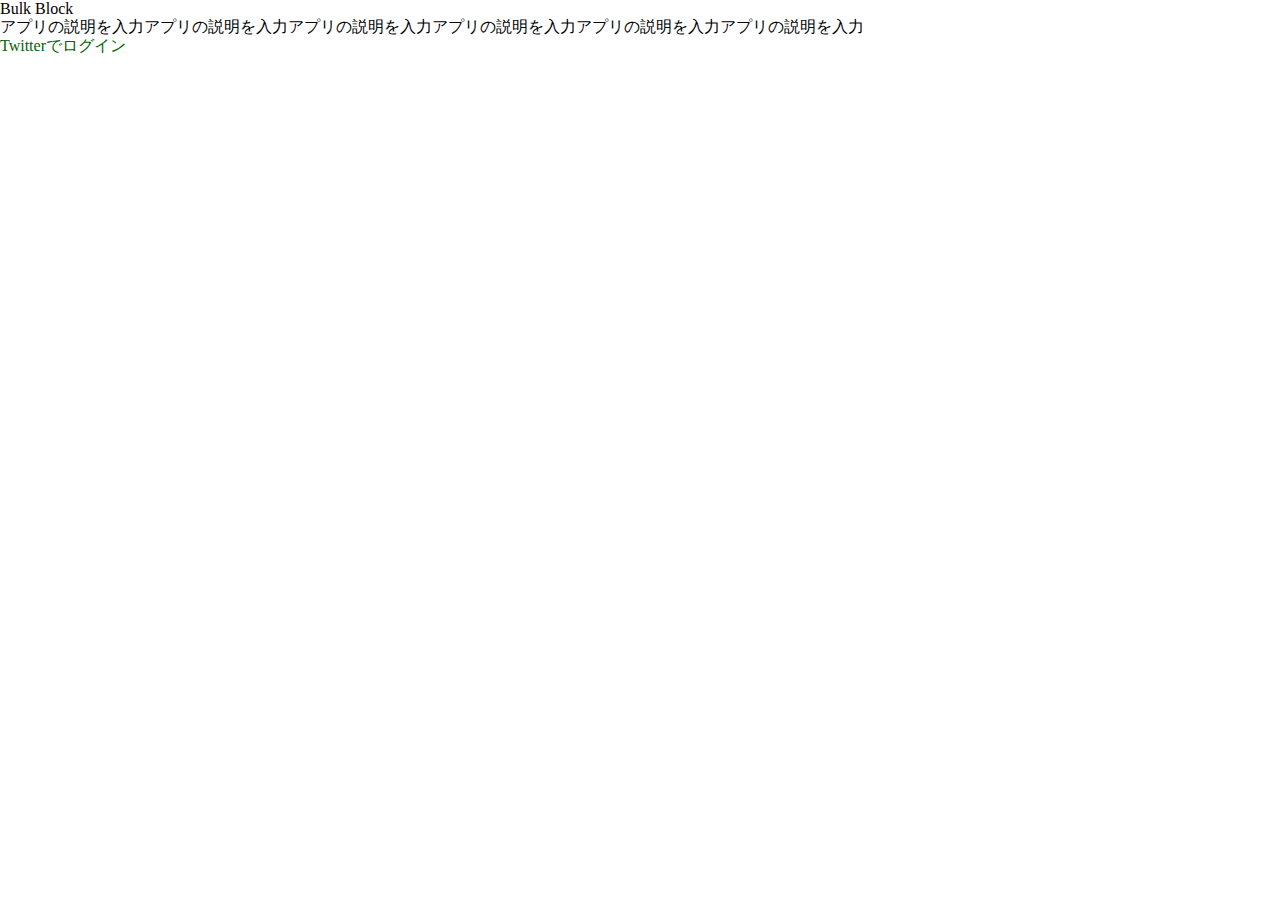
==== templates/index.html @ 06a09234 "use html from hakunagi/bulkblock-frontend" ====
<!DOCTYPE html>
<html lang="ja">

<head>
  <meta charset="UTF-8">
  <meta http-equiv="X-UA-Compatible" content="IE=edge">
  <meta name="viewport" content="width=device-width,initial-scale=1.0,user-scalable=no">

  <title>Bulk Block</title>
  <!-- <meta property="og:title" content="">
  <meta name="description" content="">
  <meta property="og:description" content="">
  <meta property="og:image" content="./">
  <meta property="og:locale" content="ja_JP">
  <meta property="og:type" content="website">
  <meta property="og:url" content="https://">
  <link rel="canonical" href="https://">
  <meta name="twitter:card" content="summary">
  <link rel="icon" href="./favicon.ico">
  <meta name="theme-color" content="#ffffff"> -->

  
  <script type="module" crossorigin src="/assets/index.021934d1.js"></script>
  <link rel="modulepreload" href="/assets/vendor.22bd04f5.js">
  <link rel="stylesheet" href="/assets/index.aea3f751.css">
</head>

<body>
  <div id="app"></div>
</body>

</html>
---- assets/index.aea3f751.css ----
/*! destyle.css v3.0.2 | MIT License | https://github.com/nicolas-cusan/destyle.css */*,:before,:after{box-sizing:border-box;border-style:solid;border-width:0}html{line-height:1.15;-webkit-text-size-adjust:100%;-webkit-tap-highlight-color:transparent}body{margin:0}main{display:block}p,table,blockquote,address,pre,iframe,form,figure,dl{margin:0}h1,h2,h3,h4,h5,h6{font-size:inherit;font-weight:inherit;margin:0}ul,ol{margin:0;padding:0;list-style:none}dt{font-weight:700}dd{margin-left:0}hr{box-sizing:content-box;height:0;overflow:visible;border-top-width:1px;margin:0;clear:both;color:inherit}pre{font-family:monospace,monospace;font-size:inherit}address{font-style:inherit}a{background-color:transparent;text-decoration:none;color:inherit}abbr[title]{text-decoration:underline dotted}b,strong{font-weight:bolder}code,kbd,samp{font-family:monospace,monospace;font-size:inherit}small{font-size:80%}sub,sup{font-size:75%;line-height:0;position:relative;vertical-align:baseline}sub{bottom:-.25em}sup{top:-.5em}svg,img,embed,object,iframe{vertical-align:bottom}button,input,optgroup,select,textarea{-webkit-appearance:none;appearance:none;vertical-align:middle;color:inherit;font:inherit;background:transparent;padding:0;margin:0;border-radius:0;text-align:inherit;text-transform:inherit}[type=checkbox]{-webkit-appearance:checkbox;appearance:checkbox}[type=radio]{-webkit-appearance:radio;appearance:radio}button,[type=button],[type=reset],[type=submit]{cursor:pointer}button:disabled,[type=button]:disabled,[type=reset]:disabled,[type=submit]:disabled{cursor:default}:-moz-focusring{outline:auto}select:disabled{opacity:inherit}option{padding:0}fieldset{margin:0;padding:0;min-width:0}legend{padding:0}progress{vertical-align:baseline}textarea{overflow:auto}[type=number]::-webkit-inner-spin-button,[type=number]::-webkit-outer-spin-button{height:auto}[type=search]{outline-offset:-2px}[type=search]::-webkit-search-decoration{-webkit-appearance:none}::-webkit-file-upload-button{-webkit-appearance:button;font:inherit}label[for]{cursor:pointer}details{display:block}summary{display:list-item}[contenteditable]:focus{outline:auto}table{border-color:inherit;border-collapse:collapse}caption{text-align:left}td,th{vertical-align:top;padding:0}th{text-align:left;font-weight:700}html,body,#app{width:100%;height:100%}#app{display:grid;grid-template:"h" auto "m" 1fr "f" auto}#app>header{grid-area:h}#app>main{grid-area:m}#app>main label{display:block}#app>footer{grid-area:f}input[type=search]{border:4px solid darkgreen;padding:.5em;border-radius:1000px}button{color:#fff;background-color:#006400;padding:.5em;border-radius:1000px}button:disabled{background-color:gray}.description{font-size:.7em}a{color:#006400}
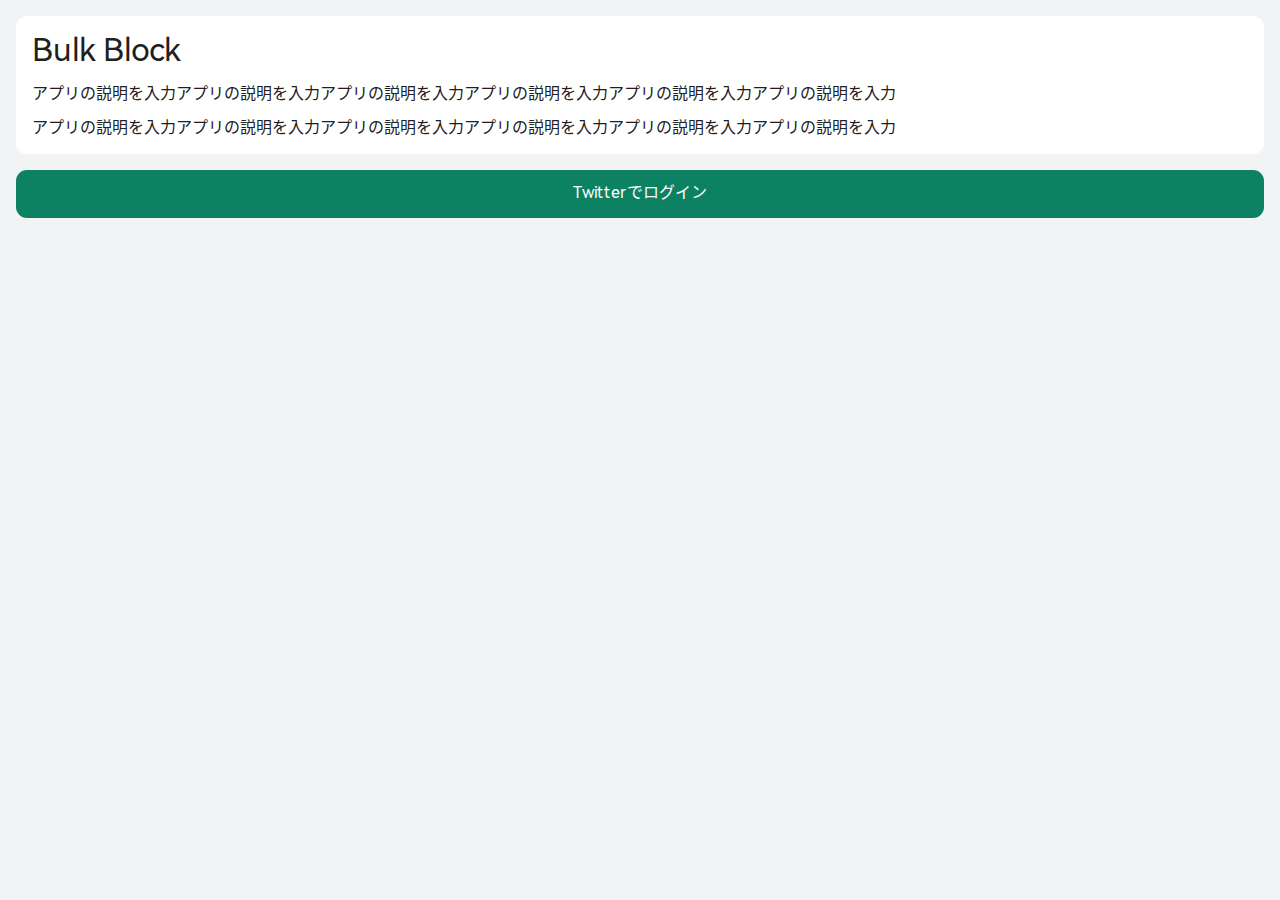
==== commit bdcf2a49: "update html/css from hakunagi" ====
--- a/templates/index.html
+++ b/templates/index.html
@@ -20,9 +20,9 @@
   <meta name="theme-color" content="#ffffff"> -->
 
   
-  <script type="module" crossorigin src="/assets/index.021934d1.js"></script>
-  <link rel="modulepreload" href="/assets/vendor.22bd04f5.js">
-  <link rel="stylesheet" href="/assets/index.aea3f751.css">
+  <script type="module" crossorigin src="/assets/index.fc288255.js"></script>
+  <link rel="modulepreload" href="/assets/vendor.ce5b6930.js">
+  <link rel="stylesheet" href="/assets/index.438da0f6.css">
 </head>
 
 <body>
--- a/assets/index.438da0f6.css
+++ b/assets/index.438da0f6.css
@@ -0,0 +1 @@
+/*! destyle.css v3.0.2 | MIT License | https://github.com/nicolas-cusan/destyle.css */*,:before,:after{box-sizing:border-box;border-style:solid;border-width:0}html{line-height:1.15;-webkit-text-size-adjust:100%;-webkit-tap-highlight-color:transparent}body{margin:0}main{display:block}p,table,blockquote,address,pre,iframe,form,figure,dl{margin:0}h1,h2,h3,h4,h5,h6{font-size:inherit;font-weight:inherit;margin:0}ul,ol{margin:0;padding:0;list-style:none}dt{font-weight:700}dd{margin-left:0}hr{box-sizing:content-box;height:0;overflow:visible;border-top-width:1px;margin:0;clear:both;color:inherit}pre{font-family:monospace,monospace;font-size:inherit}address{font-style:inherit}a{background-color:transparent;text-decoration:none;color:inherit}abbr[title]{text-decoration:underline dotted}b,strong{font-weight:bolder}code,kbd,samp{font-family:monospace,monospace;font-size:inherit}small{font-size:80%}sub,sup{font-size:75%;line-height:0;position:relative;vertical-align:baseline}sub{bottom:-.25em}sup{top:-.5em}svg,img,embed,object,iframe{vertical-align:bottom}button,input,optgroup,select,textarea{-webkit-appearance:none;appearance:none;vertical-align:middle;color:inherit;font:inherit;background:transparent;padding:0;margin:0;border-radius:0;text-align:inherit;text-transform:inherit}[type=checkbox]{-webkit-appearance:checkbox;appearance:checkbox}[type=radio]{-webkit-appearance:radio;appearance:radio}button,[type=button],[type=reset],[type=submit]{cursor:pointer}button:disabled,[type=button]:disabled,[type=reset]:disabled,[type=submit]:disabled{cursor:default}:-moz-focusring{outline:auto}select:disabled{opacity:inherit}option{padding:0}fieldset{margin:0;padding:0;min-width:0}legend{padding:0}progress{vertical-align:baseline}textarea{overflow:auto}[type=number]::-webkit-inner-spin-button,[type=number]::-webkit-outer-spin-button{height:auto}[type=search]{outline-offset:-2px}[type=search]::-webkit-search-decoration{-webkit-appearance:none}::-webkit-file-upload-button{-webkit-appearance:button;font:inherit}label[for]{cursor:pointer}details{display:block}summary{display:list-item}[contenteditable]:focus{outline:auto}table{border-color:inherit;border-collapse:collapse}caption{text-align:left}td,th{vertical-align:top;padding:0}th{text-align:left;font-weight:700}@font-face{font-family:HarmonyOS Sans;font-style:normal;font-weight:400;src:local("HarmonyOS Sans"),url(/assets/HarmonyOS_Sans_Regular.868cffcf.woff2) format("woff2");font-display:swap}@font-face{font-family:Noto Sans JP;font-style:normal;font-weight:400;src:local("Noto Sans JP"),url(/assets/NotoSansJP-Regular.2da6af0f.woff2) format("woff2");font-display:swap}@font-face{font-family:Material Icons;font-style:normal;font-weight:400;src:local("Material Icons"),url(/assets/MaterialIconsOutlined-Regular.db9cb73e.woff2) format("woff2");font-display:block}:root{--color-fore: #ffffff;--color-back: #f1f3f5;--color-back-mute: rgba(0, 0, 0, .1);--color-accent: #0c8262;--color-text: #202020;--color-text-mute: #9e9e9e;--color-separate: #00000033;--color-shadow: #20203033;--base-size: 44px;--base-radius: calc(var(--base-size) / 4);scroll-behavior:smooth}:root.dark{--color-fore: #202020;--color-back: #000000;--color-accent: #0c8262;--color-text: #ffffff;--color-text-mute: #9e9e9e}html,body,#app{width:100%;height:100%}body{color:var(--color-text);font-size:16px;font-family:HarmonyOS Sans,Noto Sans JP,sans-serif;background-color:var(--color-back);accent-color:var(--color-accent)}i{font-family:Material Icons;font-weight:400;font-style:normal;display:block;width:calc(var(--base-size) / 2);font-size:calc(var(--base-size) / 2);height:calc(var(--base-size) / 2);line-height:calc(var(--base-size) / 2);user-select:none;text-transform:none;letter-spacing:normal;word-wrap:normal;white-space:nowrap;direction:ltr;-webkit-font-smoothing:antialiased;text-rendering:optimizeLegibility;-moz-osx-font-smoothing:grayscale;font-feature-settings:"liga"}a,button{color:var(--color-accent)}a.block,button.block{display:flex;margin:1rem 0;width:100%;height:3rem;justify-content:center;align-items:center;color:#fff;background-color:var(--color-accent);transition:background-color .3s ease-in-out;border-radius:var(--base-radius)}a.block:disabled,button.block:disabled{background-color:var(--color-back-mute)}#guest>div{padding:1rem;background-color:var(--color-fore);border-radius:var(--base-radius)}#guest>div>h1{font-size:2em}#guest>div>p{text-align:justify;margin-top:1rem}#app{display:grid;grid-template:"h" auto "m" 1fr}#app>header{grid-area:h;padding:0 1rem;height:50px;display:flex;justify-content:space-between;align-items:center}#app>main{grid-area:m;margin:1rem}#app>main>.search_box{margin-top:1rem}#app>footer{grid-area:f}.users_count{height:2rem;text-align:center}.users_count>span{font-size:2rem}.search_box{display:grid;width:100%;height:3rem;grid-template-columns:1fr 2.5rem}.search_box>input[type=search]{height:3rem;padding:0 1rem;background-color:var(--color-fore);border-radius:var(--base-radius) 0 0 var(--base-radius)}.search_box>button{margin:0;display:flex;justify-content:center;align-items:center;color:#fff;background-color:var(--color-accent);transition:background-color .3s ease-in-out;border-radius:0 var(--base-radius) var(--base-radius) 0}.search_box>button:disabled{background-color:var(--color-back-mute)}.users_container{padding:1rem 1rem 0;background-color:var(--color-fore);border-radius:var(--base-radius)}.users_container>header{display:flex;justify-content:space-between;padding-bottom:1rem;border-bottom:1px solid var(--color-separate)}.users_container>label{padding:1rem 0;display:grid;grid-template:"p . c" auto "p . c" 1fr/var(--base-size) 1fr;gap:.5rem;position:relative}.users_container>label+label:before{content:"";position:absolute;top:-.5px;right:0;height:1px;width:calc(100% - (var(--base-size) + .5rem));background-color:var(--color-separate);z-index:1}.users_container>label>img{width:100%;height:auto;border-radius:var(--base-radius);grid-area:p}.users_container>label .description{display:-webkit-box;-webkit-line-clamp:3;-webkit-box-orient:vertical;overflow:hidden;font-size:.8em}.users_container>label input[type=checkbox]{grid-area:c}
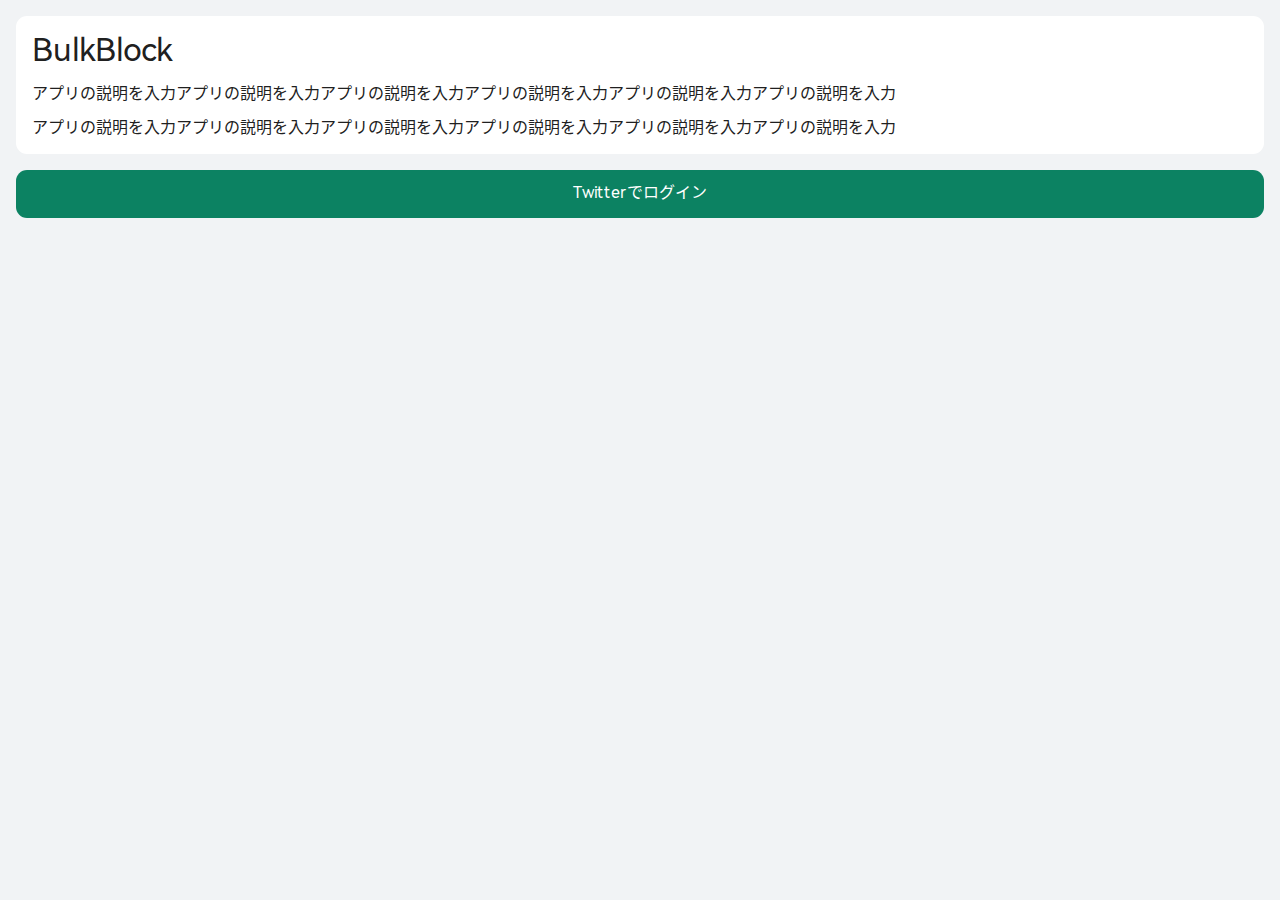
==== commit 37c6e07f: "update html/css/js" ====
--- a/templates/index.html
+++ b/templates/index.html
@@ -20,9 +20,8 @@
   <meta name="theme-color" content="#ffffff"> -->
 
   
-  <script type="module" crossorigin src="/assets/index.fc288255.js"></script>
-  <link rel="modulepreload" href="/assets/vendor.ce5b6930.js">
-  <link rel="stylesheet" href="/assets/index.438da0f6.css">
+  <script type="module" crossorigin src="/assets/index.js"></script>
+  <link rel="stylesheet" href="/assets/index.css">
 </head>
 
 <body>
--- a/assets/index.css
+++ b/assets/index.css
@@ -0,0 +1 @@
+/*! destyle.css v3.0.2 | MIT License | https://github.com/nicolas-cusan/destyle.css */*,:before,:after{box-sizing:border-box;border-style:solid;border-width:0}html{line-height:1.15;-webkit-text-size-adjust:100%;-webkit-tap-highlight-color:transparent}body{margin:0}main{display:block}p,table,blockquote,address,pre,iframe,form,figure,dl{margin:0}h1,h2,h3,h4,h5,h6{font-size:inherit;font-weight:inherit;margin:0}ul,ol{margin:0;padding:0;list-style:none}dt{font-weight:700}dd{margin-left:0}hr{box-sizing:content-box;height:0;overflow:visible;border-top-width:1px;margin:0;clear:both;color:inherit}pre{font-family:monospace,monospace;font-size:inherit}address{font-style:inherit}a{background-color:transparent;text-decoration:none;color:inherit}abbr[title]{text-decoration:underline dotted}b,strong{font-weight:bolder}code,kbd,samp{font-family:monospace,monospace;font-size:inherit}small{font-size:80%}sub,sup{font-size:75%;line-height:0;position:relative;vertical-align:baseline}sub{bottom:-.25em}sup{top:-.5em}svg,img,embed,object,iframe{vertical-align:bottom}button,input,optgroup,select,textarea{-webkit-appearance:none;appearance:none;vertical-align:middle;color:inherit;font:inherit;background:transparent;padding:0;margin:0;border-radius:0;text-align:inherit;text-transform:inherit}[type=checkbox]{-webkit-appearance:checkbox;appearance:checkbox}[type=radio]{-webkit-appearance:radio;appearance:radio}button,[type=button],[type=reset],[type=submit]{cursor:pointer}button:disabled,[type=button]:disabled,[type=reset]:disabled,[type=submit]:disabled{cursor:default}:-moz-focusring{outline:auto}select:disabled{opacity:inherit}option{padding:0}fieldset{margin:0;padding:0;min-width:0}legend{padding:0}progress{vertical-align:baseline}textarea{overflow:auto}[type=number]::-webkit-inner-spin-button,[type=number]::-webkit-outer-spin-button{height:auto}[type=search]{outline-offset:-2px}[type=search]::-webkit-search-decoration{-webkit-appearance:none}::-webkit-file-upload-button{-webkit-appearance:button;font:inherit}label[for]{cursor:pointer}details{display:block}summary{display:list-item}[contenteditable]:focus{outline:auto}table{border-color:inherit;border-collapse:collapse}caption{text-align:left}td,th{vertical-align:top;padding:0}th{text-align:left;font-weight:700}@font-face{font-family:HarmonyOS Sans;font-style:normal;font-weight:400;src:local("HarmonyOS Sans"),url(/assets/HarmonyOS_Sans_Regular.woff2) format("woff2");font-display:swap}@font-face{font-family:Noto Sans JP;font-style:normal;font-weight:400;src:local("Noto Sans JP"),url(/assets/NotoSansJP-Regular.woff2) format("woff2");font-display:swap}@font-face{font-family:Material Icons;font-style:normal;font-weight:400;src:local("Material Icons"),url(/assets/MaterialIcons-Regular.woff2) format("woff2");font-display:block}:root{--color-fore: #ffffff;--color-back: #f1f3f5;--color-back-mute: rgba(0, 0, 0, .1);--color-accent: #0c8262;--color-text: #202020;--color-text-mute: #9e9e9e;--color-separate: #00000033;--color-shadow: #20203033;--base-size: 44px;--base-radius: calc(var(--base-size) / 4);scroll-behavior:smooth}:root.dark{--color-fore: #202020;--color-back: #000000;--color-accent: #0c8262;--color-text: #ffffff;--color-text-mute: #9e9e9e}::-webkit-scrollbar{width:8px}::-webkit-scrollbar-track{background:var(--color-back)}::-webkit-scrollbar-thumb{background:var(--color-separate)}html,body,#app{width:100%;height:100%}body{color:var(--color-text);font-size:16px;font-family:HarmonyOS Sans,Noto Sans JP,sans-serif;background-color:var(--color-back);accent-color:var(--color-accent)}i{font-family:Material Icons;font-weight:400;font-style:normal;display:block;width:calc(var(--base-size) / 2);font-size:calc(var(--base-size) / 2);height:calc(var(--base-size) / 2);line-height:calc(var(--base-size) / 2);user-select:none;text-transform:none;letter-spacing:normal;word-wrap:normal;white-space:nowrap;direction:ltr;-webkit-font-smoothing:antialiased;text-rendering:optimizeLegibility;-moz-osx-font-smoothing:grayscale;font-feature-settings:"liga"}a,button{color:var(--color-accent)}a.block,button.block{display:flex;margin:1rem 0;width:100%;height:3rem;justify-content:center;align-items:center;color:#fff;background-color:var(--color-accent);transition:background-color .3s ease-in-out;border-radius:var(--base-radius)}a.block:disabled,button.block:disabled{background-color:var(--color-back-mute)}#guest>div{padding:1rem;background-color:var(--color-fore);border-radius:var(--base-radius)}#guest>div>h1{font-size:2em}#guest>div>p{text-align:justify;margin-top:1rem}#app{display:grid;grid-template:"h" auto "m" 1fr "f" auto}@media screen and (min-width: 1500px){#app{grid-template:"h i" auto "m i" 1fr "f i" auto/1200px 1fr}}#app>header{grid-area:h;height:56px}#app>header>h1{display:none}#app>header>iframe{grid-area:i;width:100%;height:100%}#app>main{grid-area:m;margin:1rem}#app>main>.search_box{margin-top:1rem}#app>footer{grid-area:f;height:56px}#app>footer>iframe{width:100%;height:100%}#app>iframe{display:none}@media screen and (min-width: 1500px){#app>iframe{display:block;grid-area:i;width:100%;height:100%}}.users_count{height:2rem;text-align:center}.users_count>span{font-size:2rem}.search_box{display:grid;width:100%;height:3rem;grid-template-columns:1fr 3rem}.search_box>input[type=search]{height:3rem;padding:0 1rem;background-color:var(--color-fore);border-radius:var(--base-radius) 0 0 var(--base-radius)}.search_box>button{margin:0;display:flex;justify-content:center;align-items:center;color:#fff;background-color:var(--color-accent);transition:background-color .3s ease-in-out;border-radius:0 var(--base-radius) var(--base-radius) 0}.search_box>button:disabled{background-color:var(--color-back-mute)}.sticky_container>.top_cover{padding:1rem 0;background-color:var(--color-back);position:sticky;top:0;z-index:1}.sticky_container>.top_cover>button{margin:0}.users_container{margin-bottom:1rem;border-radius:var(--base-radius);background-image:linear-gradient(to bottom,transparent,transparent 7rem,var(--color-fore) 7rem);background-attachment:fixed}.users_container>header{display:flex;justify-content:space-between;align-items:center;padding:1rem;background-color:var(--color-fore);border-bottom:1px solid var(--color-separate);border-radius:var(--base-radius) var(--base-radius) 0 0;position:sticky;top:5rem;z-index:1}.users_container>label{padding:1rem;display:grid;grid-template:"p . c" auto "p . c" 1fr/var(--base-size) 1fr;column-gap:1rem;position:relative;user-select:none}.users_container>label+label:before{content:"";position:absolute;top:-.5px;right:1rem;height:1px;width:calc(100% - (var(--base-size) + 3rem));background-color:var(--color-separate)}.users_container>label>img{width:100%;aspect-ratio:1;border-radius:var(--base-radius);grid-area:p}.users_container>label .description{display:-webkit-box;-webkit-line-clamp:3;-webkit-box-orient:vertical;overflow:hidden;font-size:.8em;line-height:1.3rem}.users_container>label .check{grid-area:c;color:var(--color-accent)}.users_container>label input[type=checkbox]{display:none}
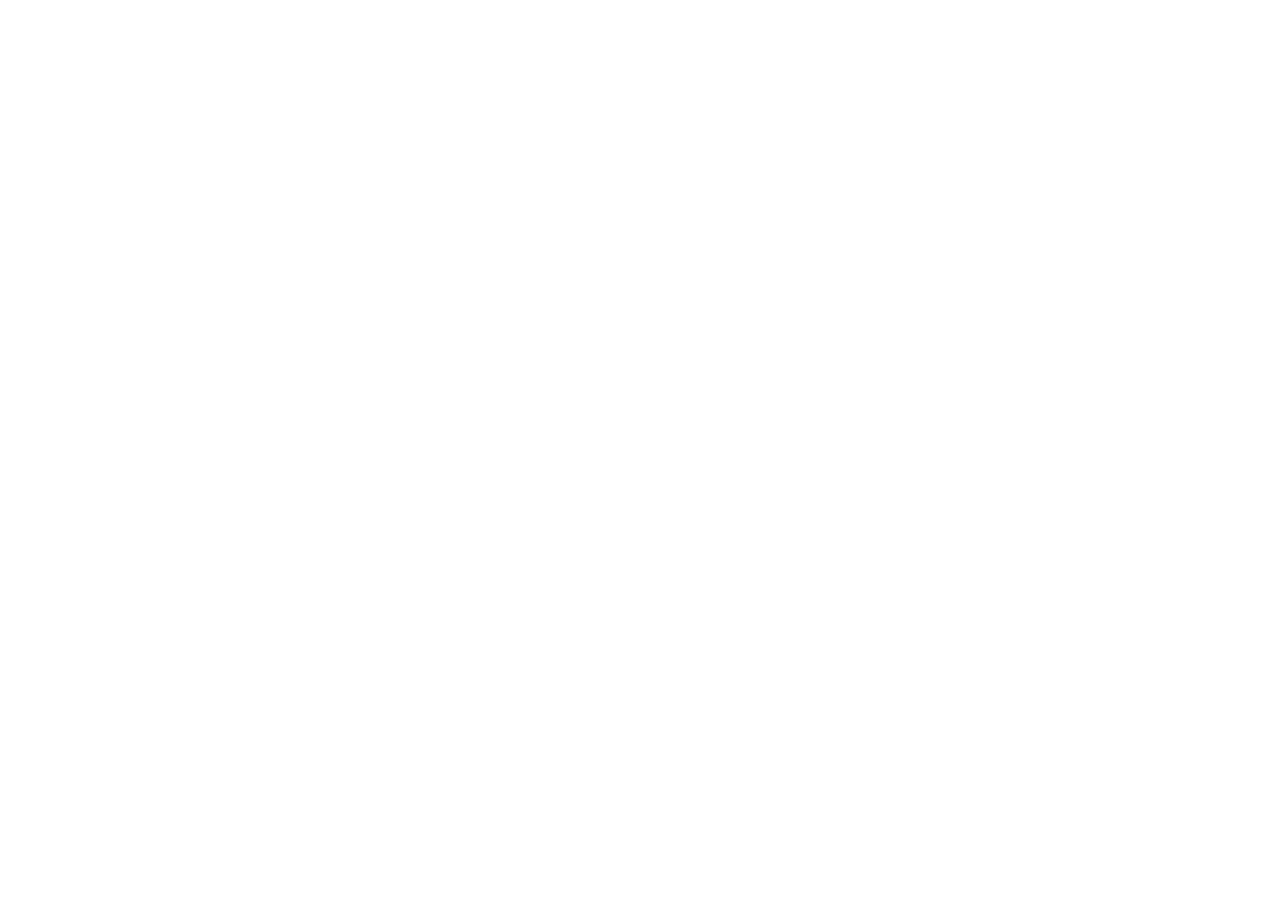
==== commit 07d11534: "update html/css/js" ====
--- a/templates/index.html
+++ b/templates/index.html
@@ -1,31 +1 @@
-<!DOCTYPE html>
-<html lang="ja">
-
-<head>
-  <meta charset="UTF-8">
-  <meta http-equiv="X-UA-Compatible" content="IE=edge">
-  <meta name="viewport" content="width=device-width,initial-scale=1.0,user-scalable=no">
-
-  <title>Bulk Block</title>
-  <!-- <meta property="og:title" content="">
-  <meta name="description" content="">
-  <meta property="og:description" content="">
-  <meta property="og:image" content="./">
-  <meta property="og:locale" content="ja_JP">
-  <meta property="og:type" content="website">
-  <meta property="og:url" content="https://">
-  <link rel="canonical" href="https://">
-  <meta name="twitter:card" content="summary">
-  <link rel="icon" href="./favicon.ico">
-  <meta name="theme-color" content="#ffffff"> -->
-
-  
-  <script type="module" crossorigin src="/assets/index.js"></script>
-  <link rel="stylesheet" href="/assets/index.css">
-</head>
-
-<body>
-  <div id="app"></div>
-</body>
-
-</html>+<!doctype html><html lang="ja"><head><meta charset="UTF-8"><meta http-equiv="X-UA-Compatible" content="IE=edge"><meta name="viewport" content="width=device-width,initial-scale=1,user-scalable=no"><title>BulkBlock</title><script type="module" crossorigin src="./assets/index.js"></script><link rel="stylesheet" href="./assets/index.css"></head><body><div id="app"></div></body></html>